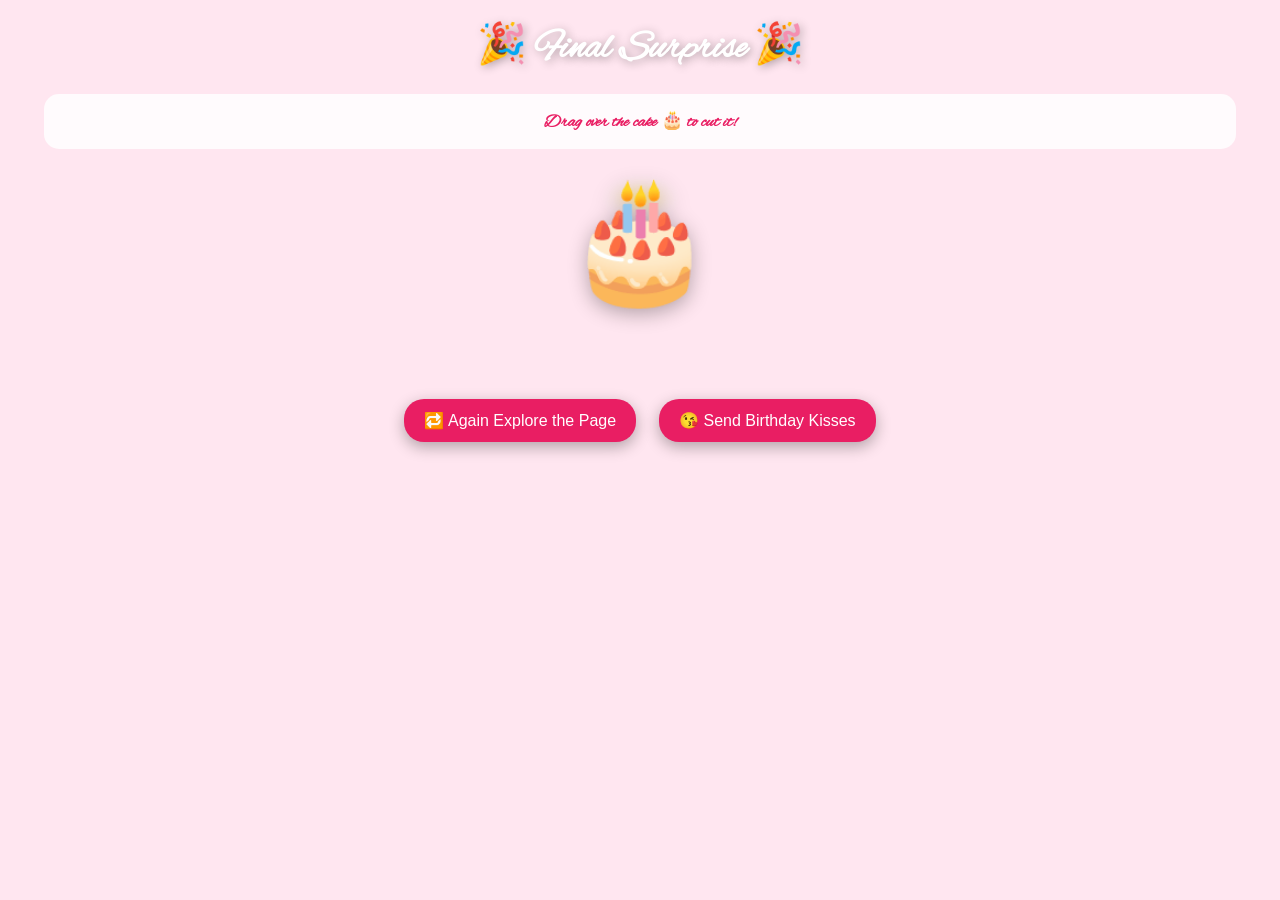
==== cake.html @ c4a9e738 "Add files via upload" ====
<!DOCTYPE html>
<html lang="en">
<head>
<meta charset="UTF-8">
<meta name="viewport" content="width=device-width, initial-scale=1, maximum-scale=1, user-scalable=no">
<title>Birthday Surprise - Cake Cutting</title>
<link href="https://fonts.googleapis.com/css2?family=Alex+Brush&display=swap" rel="stylesheet">
<style>
body{
  margin:0; padding:0;
  font-family:'Alex Brush', cursive;
  background:#ffe6f0;
  text-align:center;
  overflow-x:hidden;
  position:relative;
}

/* Background GIF */
body::before{
  content:'';
  position:absolute; top:0; left:0; width:100%; height:100%;
  background:url('images/romantic_bg.gif') repeat;
  background-size:cover;
  z-index:-3;
  opacity:0.7;
}

/* Balloons & Kisses container */
.balloons-container, .kisses-container{
  position:absolute; top:0; left:0; width:100%; height:100%;
  pointer-events:none;
  z-index:2;
}

/* Balloon & kiss emojis */
.balloon, .kiss{
  position:absolute; font-size:2rem;
  animation:floatUp 12s linear infinite;
}
@keyframes floatUp{
  0% { transform: translateY(100vh) rotate(0deg); opacity:0; }
  10% { opacity:1; }
  100% { transform: translateY(-200px) rotate(360deg); opacity:0; }
}

/* Heading */
h1{
  color:white;
  font-size:2.5rem;
  margin:20px 10px;
  text-shadow:2px 2px 10px rgba(0,0,0,0.3);
}

/* Instruction box */
#instruction{
  background:rgba(255,255,255,0.85);
  padding:15px 20px;
  border-radius:15px;
  margin:15px auto;
  max-width:90%;
  font-weight:bold;
  color:#e91e63;
  font-size:18px;
}

/* Cake container */
#cake-container{
  position:relative;
  margin:20px auto;
  width:200px;
  height:200px;
  z-index:1;
  user-select:none;
  cursor:pointer;
}

/* Cake */
#cake{
  font-size:120px;
  display:block;
  margin:0 auto;
  text-shadow:0 5px 20px rgba(0,0,0,0.3);
  transition: transform 0.3s ease;
}

/* Slice animation */
.slice{
  position:absolute;
  width:50px;
  height:50px;
  background:rgba(255,105,180,0.5);
  border-radius:50%;
  pointer-events:none;
  animation:fadeSlice 1s forwards;
}
@keyframes fadeSlice{
  0%{transform:scale(0); opacity:1;}
  100%{transform:scale(1.2); opacity:0;}
}

/* Confetti & Fireworks */
#confetti, #fireworks{
  position:absolute; top:0; left:0; width:100%; height:100%;
  pointer-events:none;
  z-index:1;
  opacity:0;
  transition:opacity 0.5s;
}

/* Final Message */
#finalMessage{
  display:none;
  position:absolute;
  top:50%; left:50%;
  transform:translate(-50%,-50%);
  font-family:'Alex Brush', cursive;
  font-weight:bold;
  font-size:3rem;
  color:#e91e63;
  text-shadow:2px 2px 10px rgba(0,0,0,0.5);
  z-index:4;
  white-space:nowrap;
}

/* Buttons */
.button{
  padding:12px 20px;
  background:#e91e63;
  color:white;
  border:none;
  border-radius:20px;
  font-size:16px;
  margin:10px;
  cursor:pointer;
  box-shadow:0 5px 15px rgba(0,0,0,0.3);
}
.button:hover{
  background:#d81b60;
}

/* Responsive */
@media(max-width:480px){
  #cake-container{width:150px;height:150px;}
  #cake{font-size:80px;}
  h1{font-size:2rem;}
  #finalMessage{font-size:2rem;}
  #instruction{font-size:16px;}
  .button{font-size:14px; padding:10px 16px;}
}
</style>
</head>
<body>

<div class="balloons-container" id="balloonsWrapper"></div>
<div class="kisses-container" id="kissesWrapper"></div>

<h1>🎉 Final Surprise 🎉</h1>
<div id="instruction">Drag over the cake 🎂 to cut it!</div>

<div id="cake-container">
  <span id="cake">🎂</span>
  <img id="confetti" src="images/confetti.gif">
  <img id="fireworks" src="images/fireworks.gif">
</div>

<div id="finalMessage">Happy Birthday Juthi! 💖🎉</div>

<!-- Buttons -->
<div>
  <button class="button" id="againBtn">🔁 Again Explore the Page</button>
  <button class="button" id="kissesBtn">😘 Send Birthday Kisses</button>
</div>

<script>
// Elements
const cake=document.getElementById('cake');
const instruction=document.getElementById('instruction');
const confetti=document.getElementById('confetti');
const fireworks=document.getElementById('fireworks');
const finalMessage=document.getElementById('finalMessage');
const balloonsWrapper=document.getElementById('balloonsWrapper');
const kissesWrapper=document.getElementById('kissesWrapper');
const againBtn=document.getElementById('againBtn');
const kissesBtn=document.getElementById('kissesBtn');

let cakeCutStarted=false;
let isDragging=false;

// Balloons function
function createBalloons(){
  balloonsWrapper.innerHTML='';
  const emojis=["🎈","❤️","💖","🎉","💜","🧡"];
  for(let i=0;i<20;i++){
    const span=document.createElement('span');
    span.classList.add('balloon');
    span.style.left=Math.random()*90+'%';
    span.style.animationDelay=(Math.random()*5)+'s';
    span.textContent=emojis[Math.floor(Math.random()*emojis.length)];
    balloonsWrapper.appendChild(span);
  }
}

// Kisses function
function createKisses(){
  for(let i=0;i<30;i++){
    const span=document.createElement('span');
    span.classList.add('kiss');
    span.style.left=Math.random()*90+'%';
    span.style.top=Math.random()*80+'%';
    span.style.fontSize=(Math.random()*30+20)+'px';
    span.style.transition='transform 3s linear, opacity 3s';
    span.textContent='😘';
    kissesWrapper.appendChild(span);
    setTimeout(()=>{span.style.transform='translateY(-200px) rotate(360deg)'; span.style.opacity='0';},50);
  }
}

// Cake drag slice
cake.addEventListener('mousedown',()=>{
  isDragging=true;
  cakeCutStarted=true;
  createBalloons();
  instruction.style.display='none';
});
document.addEventListener('mouseup',()=>{isDragging=false;});
document.addEventListener('mousemove',(e)=>{
  if(isDragging && cakeCutStarted){
    const rect=cake.getBoundingClientRect();
    if(e.clientX>rect.left && e.clientX<rect.right && e.clientY>rect.top && e.clientY<rect.bottom){
      cake.style.transform='scale(0.8) rotate(-5deg)';
      confetti.style.opacity='1';
      fireworks.style.opacity='1';
      finalMessage.style.display='block';

      // Slice effect
      const slice=document.createElement('div');
      slice.classList.add('slice');
      slice.style.left=(e.clientX-rect.left)+'px';
      slice.style.top=(e.clientY-rect.top)+'px';
      cake.parentElement.appendChild(slice);
      setTimeout(()=>{slice.remove();},1000);
    }
  }
});

// Again explore
againBtn.addEventListener('click',()=>{
  cakeCutStarted=false;
  isDragging=false;
  cake.style.transform='scale(1) rotate(0deg)';
  confetti.style.opacity='0';
  fireworks.style.opacity='0';
  finalMessage.style.display='none';
  instruction.style.display='block';
  balloonsWrapper.innerHTML='';
  kissesWrapper.innerHTML='';
  window.scrollTo(0,0);
});

// Send Kisses
kissesBtn.addEventListener('click',()=>{ createKisses(); });
</script>

</body>
</html>
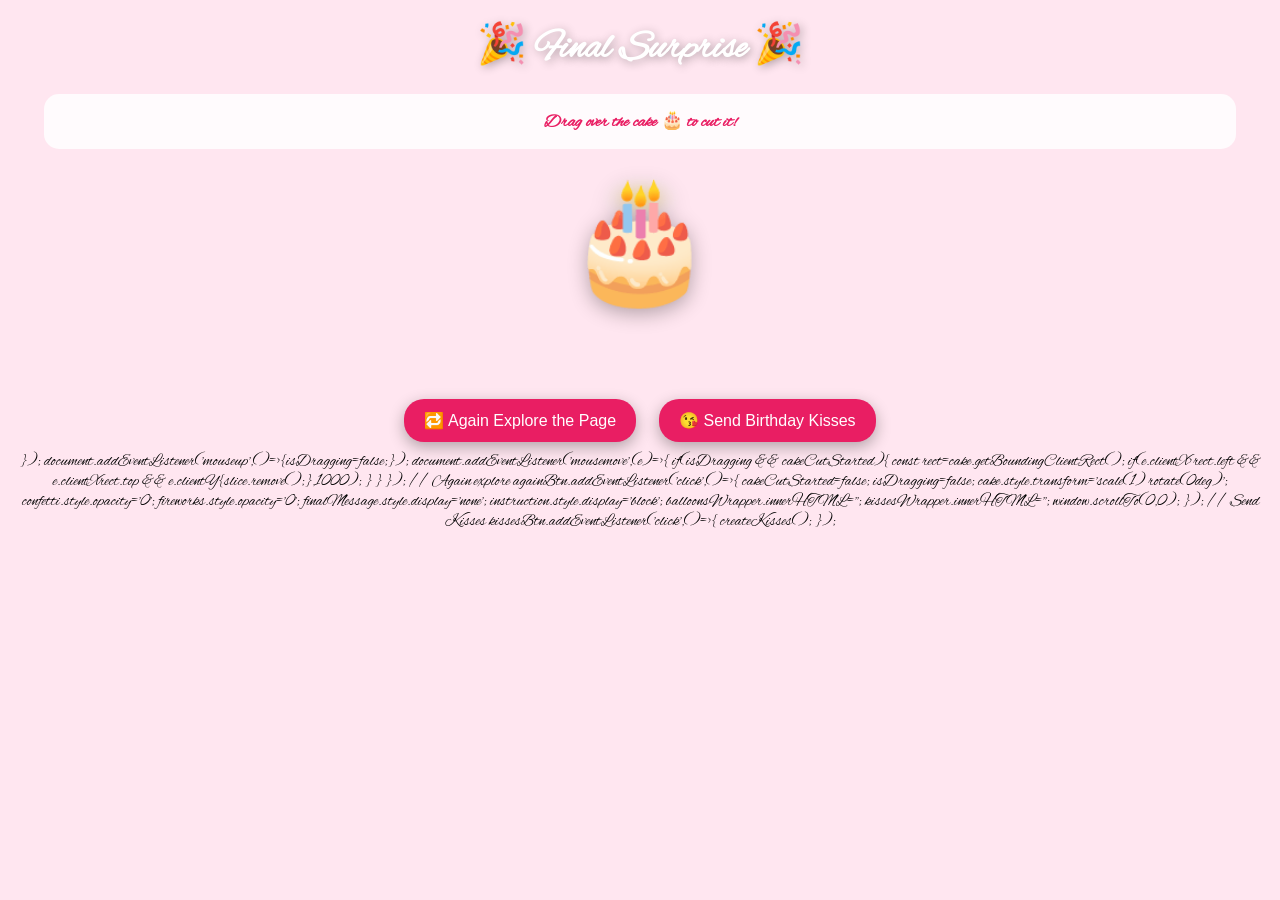
==== commit 7355c23e: "Add files via upload" ====
--- a/cake.html
+++ b/cake.html
@@ -216,12 +216,14 @@
   }
 }
 
-// Cake drag slice
-cake.addEventListener('mousedown',()=>{
-  isDragging=true;
-  cakeCutStarted=true;
-  createBalloons();
-  instruction.style.display='none';
+<div class="cake-area">
+    <div id="cake">🎂</div>
+    <p id="cutText">Drag on cake to cut 🎂</p>
+    <h1 id="birthdayText">Happy Birthday Juthi ❤️</h1>
+</div>
+
+<script src="js/main.js"></script>
+
 });
 document.addEventListener('mouseup',()=>{isDragging=false;});
 document.addEventListener('mousemove',(e)=>{
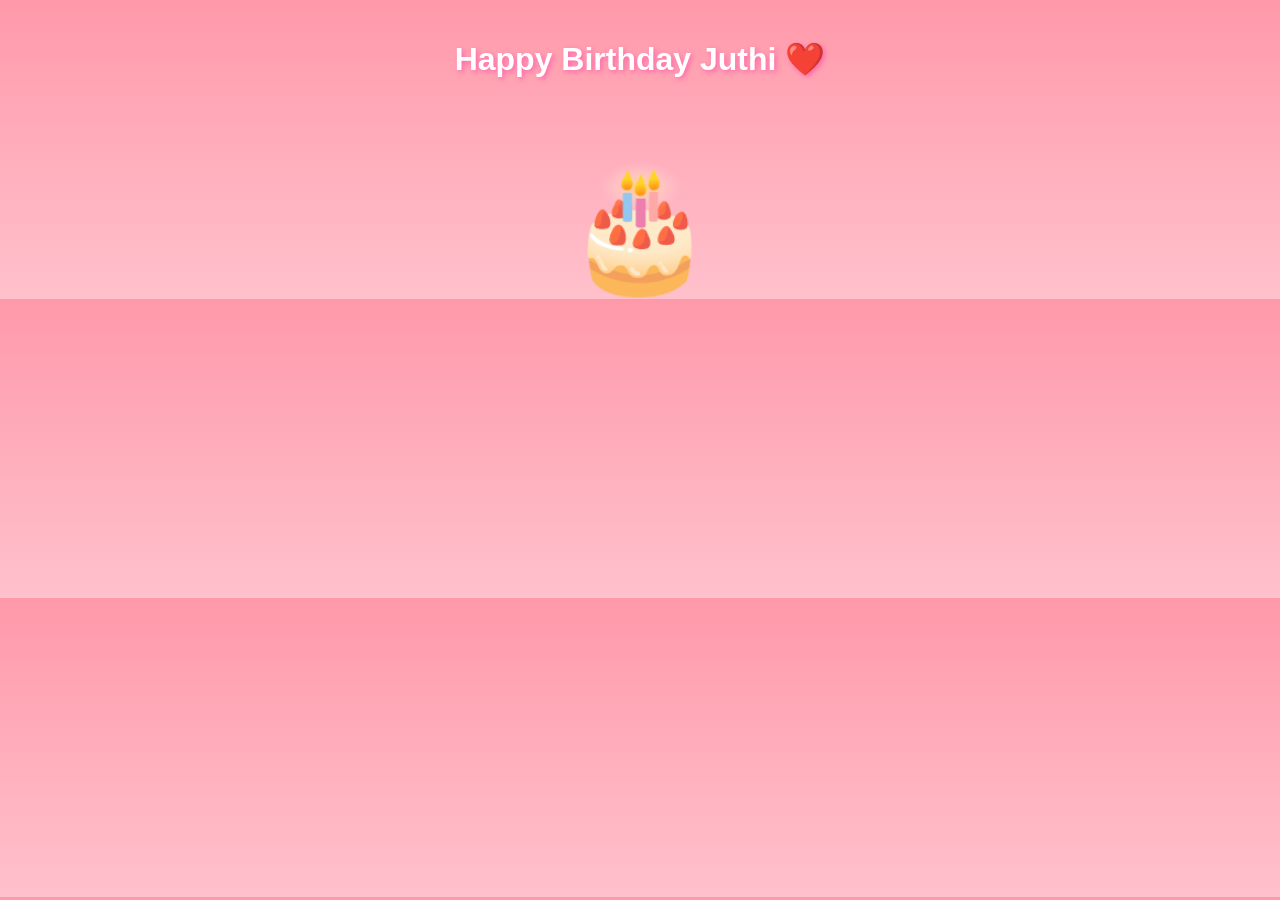
==== commit c6fb7396: "Add files via upload" ====
--- a/cake.html
+++ b/cake.html
@@ -2,267 +2,21 @@
 <!DOCTYPE html>
 <html lang="en">
 <head>
-<meta charset="UTF-8">
-<meta name="viewport" content="width=device-width, initial-scale=1, maximum-scale=1, user-scalable=no">
-<title>Birthday Surprise - Cake Cutting</title>
-<link href="https://fonts.googleapis.com/css2?family=Alex+Brush&display=swap" rel="stylesheet">
-<style>
-body{
-  margin:0; padding:0;
-  font-family:'Alex Brush', cursive;
-  background:#ffe6f0;
-  text-align:center;
-  overflow-x:hidden;
-  position:relative;
-}
-
-/* Background GIF */
-body::before{
-  content:'';
-  position:absolute; top:0; left:0; width:100%; height:100%;
-  background:url('images/romantic_bg.gif') repeat;
-  background-size:cover;
-  z-index:-3;
-  opacity:0.7;
-}
-
-/* Balloons & Kisses container */
-.balloons-container, .kisses-container{
-  position:absolute; top:0; left:0; width:100%; height:100%;
-  pointer-events:none;
-  z-index:2;
-}
-
-/* Balloon & kiss emojis */
-.balloon, .kiss{
-  position:absolute; font-size:2rem;
-  animation:floatUp 12s linear infinite;
-}
-@keyframes floatUp{
-  0% { transform: translateY(100vh) rotate(0deg); opacity:0; }
-  10% { opacity:1; }
-  100% { transform: translateY(-200px) rotate(360deg); opacity:0; }
-}
-
-/* Heading */
-h1{
-  color:white;
-  font-size:2.5rem;
-  margin:20px 10px;
-  text-shadow:2px 2px 10px rgba(0,0,0,0.3);
-}
-
-/* Instruction box */
-#instruction{
-  background:rgba(255,255,255,0.85);
-  padding:15px 20px;
-  border-radius:15px;
-  margin:15px auto;
-  max-width:90%;
-  font-weight:bold;
-  color:#e91e63;
-  font-size:18px;
-}
-
-/* Cake container */
-#cake-container{
-  position:relative;
-  margin:20px auto;
-  width:200px;
-  height:200px;
-  z-index:1;
-  user-select:none;
-  cursor:pointer;
-}
-
-/* Cake */
-#cake{
-  font-size:120px;
-  display:block;
-  margin:0 auto;
-  text-shadow:0 5px 20px rgba(0,0,0,0.3);
-  transition: transform 0.3s ease;
-}
-
-/* Slice animation */
-.slice{
-  position:absolute;
-  width:50px;
-  height:50px;
-  background:rgba(255,105,180,0.5);
-  border-radius:50%;
-  pointer-events:none;
-  animation:fadeSlice 1s forwards;
-}
-@keyframes fadeSlice{
-  0%{transform:scale(0); opacity:1;}
-  100%{transform:scale(1.2); opacity:0;}
-}
-
-/* Confetti & Fireworks */
-#confetti, #fireworks{
-  position:absolute; top:0; left:0; width:100%; height:100%;
-  pointer-events:none;
-  z-index:1;
-  opacity:0;
-  transition:opacity 0.5s;
-}
-
-/* Final Message */
-#finalMessage{
-  display:none;
-  position:absolute;
-  top:50%; left:50%;
-  transform:translate(-50%,-50%);
-  font-family:'Alex Brush', cursive;
-  font-weight:bold;
-  font-size:3rem;
-  color:#e91e63;
-  text-shadow:2px 2px 10px rgba(0,0,0,0.5);
-  z-index:4;
-  white-space:nowrap;
-}
-
-/* Buttons */
-.button{
-  padding:12px 20px;
-  background:#e91e63;
-  color:white;
-  border:none;
-  border-radius:20px;
-  font-size:16px;
-  margin:10px;
-  cursor:pointer;
-  box-shadow:0 5px 15px rgba(0,0,0,0.3);
-}
-.button:hover{
-  background:#d81b60;
-}
-
-/* Responsive */
-@media(max-width:480px){
-  #cake-container{width:150px;height:150px;}
-  #cake{font-size:80px;}
-  h1{font-size:2rem;}
-  #finalMessage{font-size:2rem;}
-  #instruction{font-size:16px;}
-  .button{font-size:14px; padding:10px 16px;}
-}
-</style>
+    <meta charset="UTF-8">
+    <meta name="viewport" content="width=device-width, initial-scale=1.0">
+    <title>Birthday Surprise</title>
+    <link rel="stylesheet" href="css/style.css">
 </head>
 <body>
 
-<div class="balloons-container" id="balloonsWrapper"></div>
-<div class="kisses-container" id="kissesWrapper"></div>
-
-<h1>🎉 Final Surprise 🎉</h1>
-<div id="instruction">Drag over the cake 🎂 to cut it!</div>
-
-<div id="cake-container">
-  <span id="cake">🎂</span>
-  <img id="confetti" src="images/confetti.gif">
-  <img id="fireworks" src="images/fireworks.gif">
-</div>
-
-<div id="finalMessage">Happy Birthday Juthi! 💖🎉</div>
-
-<!-- Buttons -->
-<div>
-  <button class="button" id="againBtn">🔁 Again Explore the Page</button>
-  <button class="button" id="kissesBtn">😘 Send Birthday Kisses</button>
-</div>
-
-<script>
-// Elements
-const cake=document.getElementById('cake');
-const instruction=document.getElementById('instruction');
-const confetti=document.getElementById('confetti');
-const fireworks=document.getElementById('fireworks');
-const finalMessage=document.getElementById('finalMessage');
-const balloonsWrapper=document.getElementById('balloonsWrapper');
-const kissesWrapper=document.getElementById('kissesWrapper');
-const againBtn=document.getElementById('againBtn');
-const kissesBtn=document.getElementById('kissesBtn');
-
-let cakeCutStarted=false;
-let isDragging=false;
-
-// Balloons function
-function createBalloons(){
-  balloonsWrapper.innerHTML='';
-  const emojis=["🎈","❤️","💖","🎉","💜","🧡"];
-  for(let i=0;i<20;i++){
-    const span=document.createElement('span');
-    span.classList.add('balloon');
-    span.style.left=Math.random()*90+'%';
-    span.style.animationDelay=(Math.random()*5)+'s';
-    span.textContent=emojis[Math.floor(Math.random()*emojis.length)];
-    balloonsWrapper.appendChild(span);
-  }
-}
-
-// Kisses function
-function createKisses(){
-  for(let i=0;i<30;i++){
-    const span=document.createElement('span');
-    span.classList.add('kiss');
-    span.style.left=Math.random()*90+'%';
-    span.style.top=Math.random()*80+'%';
-    span.style.fontSize=(Math.random()*30+20)+'px';
-    span.style.transition='transform 3s linear, opacity 3s';
-    span.textContent='😘';
-    kissesWrapper.appendChild(span);
-    setTimeout(()=>{span.style.transform='translateY(-200px) rotate(360deg)'; span.style.opacity='0';},50);
-  }
-}
-
-<div class="cake-area">
-    <div id="cake">🎂</div>
-    <p id="cutText">Drag on cake to cut 🎂</p>
-    <h1 id="birthdayText">Happy Birthday Juthi ❤️</h1>
+<div class="cake-container">
+    <h1 id="introText">Happy Birthday Juthi ❤️</h1>
+    <div class="cake-area">
+        <div id="cake">🎂</div>
+        <h2 id="birthdayText">Happy Birthday Juthi ❤️</h2>
+    </div>
 </div>
 
 <script src="js/main.js"></script>
-
-});
-document.addEventListener('mouseup',()=>{isDragging=false;});
-document.addEventListener('mousemove',(e)=>{
-  if(isDragging && cakeCutStarted){
-    const rect=cake.getBoundingClientRect();
-    if(e.clientX>rect.left && e.clientX<rect.right && e.clientY>rect.top && e.clientY<rect.bottom){
-      cake.style.transform='scale(0.8) rotate(-5deg)';
-      confetti.style.opacity='1';
-      fireworks.style.opacity='1';
-      finalMessage.style.display='block';
-
-      // Slice effect
-      const slice=document.createElement('div');
-      slice.classList.add('slice');
-      slice.style.left=(e.clientX-rect.left)+'px';
-      slice.style.top=(e.clientY-rect.top)+'px';
-      cake.parentElement.appendChild(slice);
-      setTimeout(()=>{slice.remove();},1000);
-    }
-  }
-});
-
-// Again explore
-againBtn.addEventListener('click',()=>{
-  cakeCutStarted=false;
-  isDragging=false;
-  cake.style.transform='scale(1) rotate(0deg)';
-  confetti.style.opacity='0';
-  fireworks.style.opacity='0';
-  finalMessage.style.display='none';
-  instruction.style.display='block';
-  balloonsWrapper.innerHTML='';
-  kissesWrapper.innerHTML='';
-  window.scrollTo(0,0);
-});
-
-// Send Kisses
-kissesBtn.addEventListener('click',()=>{ createKisses(); });
-</script>
-
 </body>
 </html>
--- a/css/style.css
+++ b/css/style.css
@@ -0,0 +1,53 @@
+/* Body & container */
+body{
+    margin:0;
+    padding:0;
+    font-family: 'Arial', sans-serif;
+    background: linear-gradient(to top, #ffc1cc, #ff99aa);
+    overflow-x:hidden;
+}
+
+/* Intro Text */
+#introText{
+    text-align:center;
+    margin-top:40px;
+    font-size:32px;
+    color:white;
+    font-weight:bold;
+    text-shadow: 2px 2px 5px #ff66aa;
+}
+
+/* Cake Area */
+.cake-area{
+    text-align:center;
+    margin-top:80px;
+}
+
+#cake{
+    font-size:120px;
+    cursor:pointer;
+    user-select:none;
+}
+
+#birthdayText{
+    display:none;
+    margin-top:20px;
+    font-size:36px;
+    color:white;
+    font-weight:bold;
+    font-family: 'Comic Sans MS', cursive;
+    animation: fadeIn 1s ease forwards;
+}
+
+/* Animations */
+@keyframes fadeIn{
+    from{opacity:0; transform:scale(.5);}
+    to{opacity:1; transform:scale(1);}
+}
+
+@keyframes fly{
+    to{
+        transform:translateY(-120vh);
+        opacity:0;
+    }
+}
